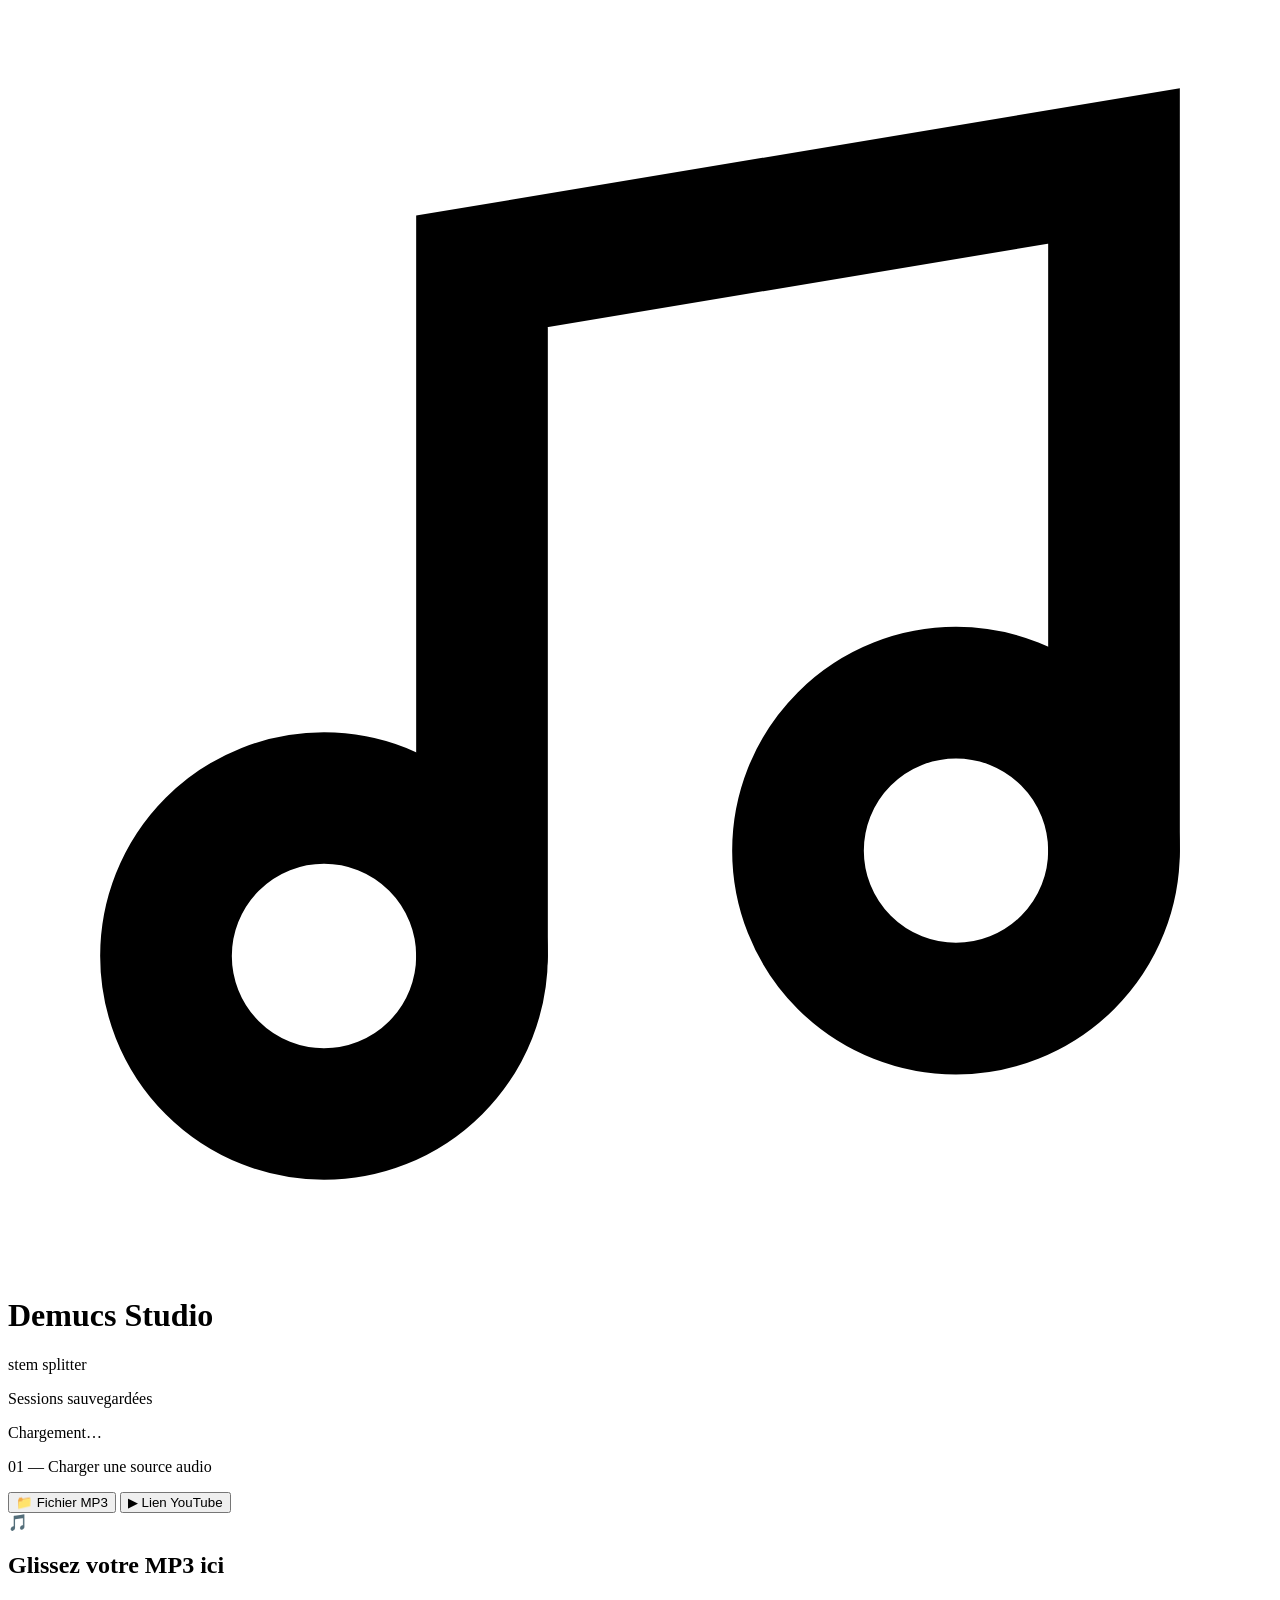
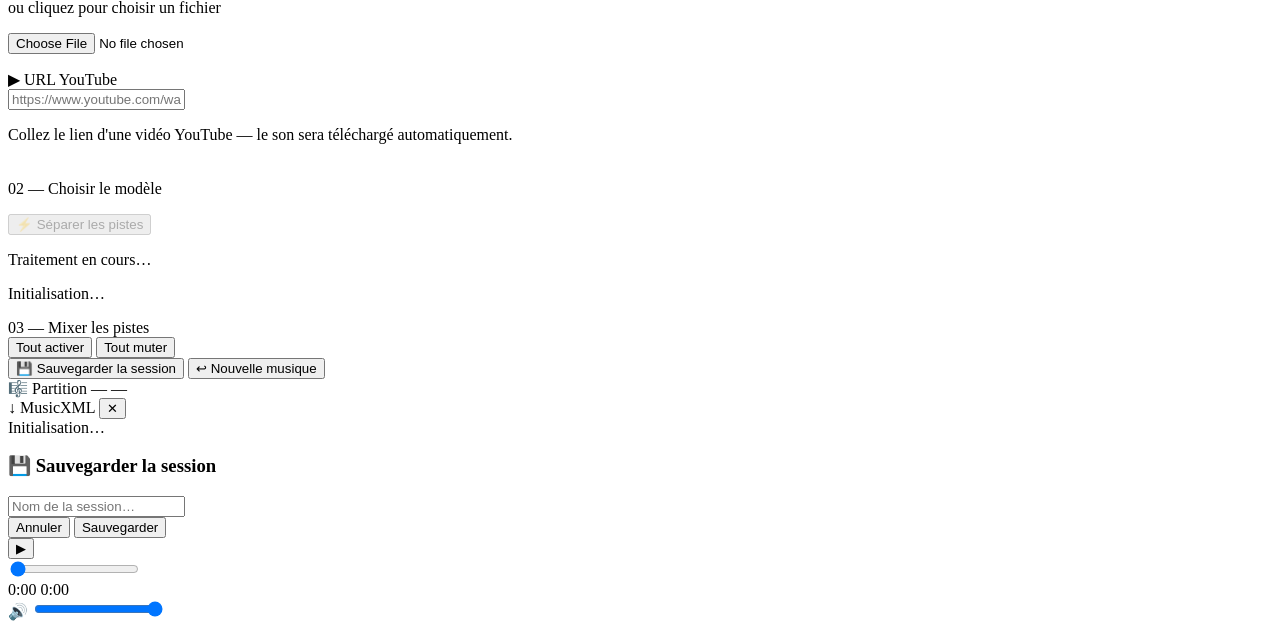
==== music_buddy/front/templates/index.html @ 5021f848 "fix: refactoring folders" ====
<!DOCTYPE html>
<html lang="fr">
<head>
  <meta charset="UTF-8" />
  <meta name="viewport" content="width=device-width, initial-scale=1.0" />
  <title>Music Buddy</title>
  <link rel="preconnect" href="https://fonts.googleapis.com" />
  <link href="https://fonts.googleapis.com/css2?family=Space+Mono:wght@400;700&family=Syne:wght@400;700;800&display=swap" rel="stylesheet" />
  <link rel="stylesheet" href="/static/css/style.css" />
  <!-- Verovio WASM : rendu MusicXML → SVG dans le navigateur -->
  <script src="https://www.verovio.org/javascript/latest/verovio-toolkit-wasm.js" crossorigin="anonymous"></script>
</head>
<body>

<!-- ── Header ──────────────────────────────────────────────────────── -->
<header>
  <div class="logo-mark">
    <svg viewBox="0 0 24 24" fill="none" stroke="#000" stroke-width="2.5" stroke-linecap="round">
      <path d="M9 18V5l12-2v13"/>
      <circle cx="6" cy="18" r="3"/><circle cx="18" cy="16" r="3"/>
    </svg>
  </div>
  <h1>Demucs <span>Studio</span></h1>
  <span class="tag">stem splitter</span>
</header>

<main>

  <!-- 0. Sessions sauvegardées -->
  <div id="sessions-section">
    <p class="section-title">Sessions sauvegardées</p>
    <div class="sessions-list" id="sessions-list">
      <p class="no-sessions">Chargement…</p>
    </div>
  </div>

  <!-- 1. Source audio -->
  <p class="section-title">01 — Charger une source audio</p>

  <div class="source-tabs">
    <button class="source-tab active" data-tab="mp3">📁 Fichier MP3</button>
    <button class="source-tab" data-tab="youtube">▶ Lien YouTube</button>
  </div>

  <div class="source-panel active" id="panel-mp3">
    <div id="drop-zone">
      <span class="drop-icon">🎵</span>
      <h2>Glissez votre MP3 ici</h2>
      <p>ou cliquez pour choisir un fichier</p>
      <input type="file" id="file-input" accept=".mp3" />
    </div>
    <p id="file-name"></p>
  </div>

  <div class="source-panel" id="panel-youtube">
    <div id="yt-input-wrap">
      <div class="yt-label"><span>▶</span> URL YouTube</div>
      <input type="url" id="yt-url" placeholder="https://www.youtube.com/watch?v=…" />
      <p class="yt-hint">Collez le lien d'une vidéo YouTube — le son sera téléchargé automatiquement.</p>
    </div>
  </div>

  <!-- 2. Modèle Demucs -->
  <div id="model-section">
    <p class="section-title" style="margin-top:36px">02 — Choisir le modèle</p>
    <div class="model-grid" id="model-grid"></div>
  </div>

  <!-- 3. Lancer la séparation -->
  <button id="split-btn" disabled>⚡ Séparer les pistes</button>

  <!-- 4. Barre de progression -->
  <div id="progress-section">
    <p class="section-title">Traitement en cours…</p>
    <div class="progress-bar-track">
      <div class="progress-bar-fill" id="progress-fill"></div>
    </div>
    <p class="progress-label" id="progress-label">Initialisation…</p>
  </div>

  <!-- 5. Mixer -->
  <div id="mixer-section">
    <div class="mixer-title-row">
      <p class="section-title" style="margin:0">03 — Mixer les pistes</p>
      <div class="mixer-actions">
        <button id="btn-solo-all">Tout activer</button>
        <button id="btn-mute-all">Tout muter</button>
      </div>
    </div>
    <div class="tracks-grid" id="tracks-grid"></div>
    <div>
      <button id="save-session-btn">💾 Sauvegarder la session</button>
      <button id="new-music-btn">↩ Nouvelle musique</button>
    </div>
  </div>

</main>

<!-- ── Modale : visualiseur de partition ───────────────────────────── -->
<div id="sheet-modal">
  <div class="sheet-modal-header">
    <div class="sheet-modal-title">
      🎼 Partition — <span id="sheet-modal-stem-label">—</span>
    </div>
    <a id="sheet-dl-link" class="sheet-dl-btn" download>↓ MusicXML</a>
    <button class="sheet-close-btn" id="sheet-modal-close">✕</button>
  </div>
  <div class="sheet-modal-body" id="sheet-modal-body">
    <div class="sheet-status-msg" id="sheet-status-msg">Initialisation…</div>
    <div class="sheet-pages" id="sheet-svg-container"></div>
  </div>
</div>

<!-- ── Modale : sauvegarde de session ──────────────────────────────── -->
<div id="save-modal">
  <div class="modal-box">
    <h3>💾 Sauvegarder la session</h3>
    <input type="text" id="session-name-input" placeholder="Nom de la session…" maxlength="80" />
    <div class="modal-btns">
      <button id="modal-cancel">Annuler</button>
      <button id="modal-confirm">Sauvegarder</button>
    </div>
  </div>
</div>

<!-- ── Barre de lecture master (sticky bas de page) ────────────────── -->
<div id="master-bar">
  <button id="master-play">▶</button>
  <div class="seek-wrap">
    <input type="range" id="seek-slider" min="0" max="100" value="0" step="0.1" />
    <div class="time-row">
      <span id="time-current">0:00</span>
      <span id="time-total">0:00</span>
    </div>
  </div>
  <div class="master-vol-wrap">
    <span>🔊</span>
    <input type="range" id="master-vol" min="0" max="1" step="0.01" value="1" />
  </div>
</div>

<!-- ── Toast de notification ───────────────────────────────────────── -->
<div id="toast"></div>

<!-- ── Scripts JS (ordre important : mixer et sheets avant app) ─────── -->
<script src="/static/js/mixer.js"></script>
<script src="/static/js/sheets.js"></script>
<script src="/static/js/sessions.js"></script>
<script src="/static/js/app.js"></script>

</body>
</html>
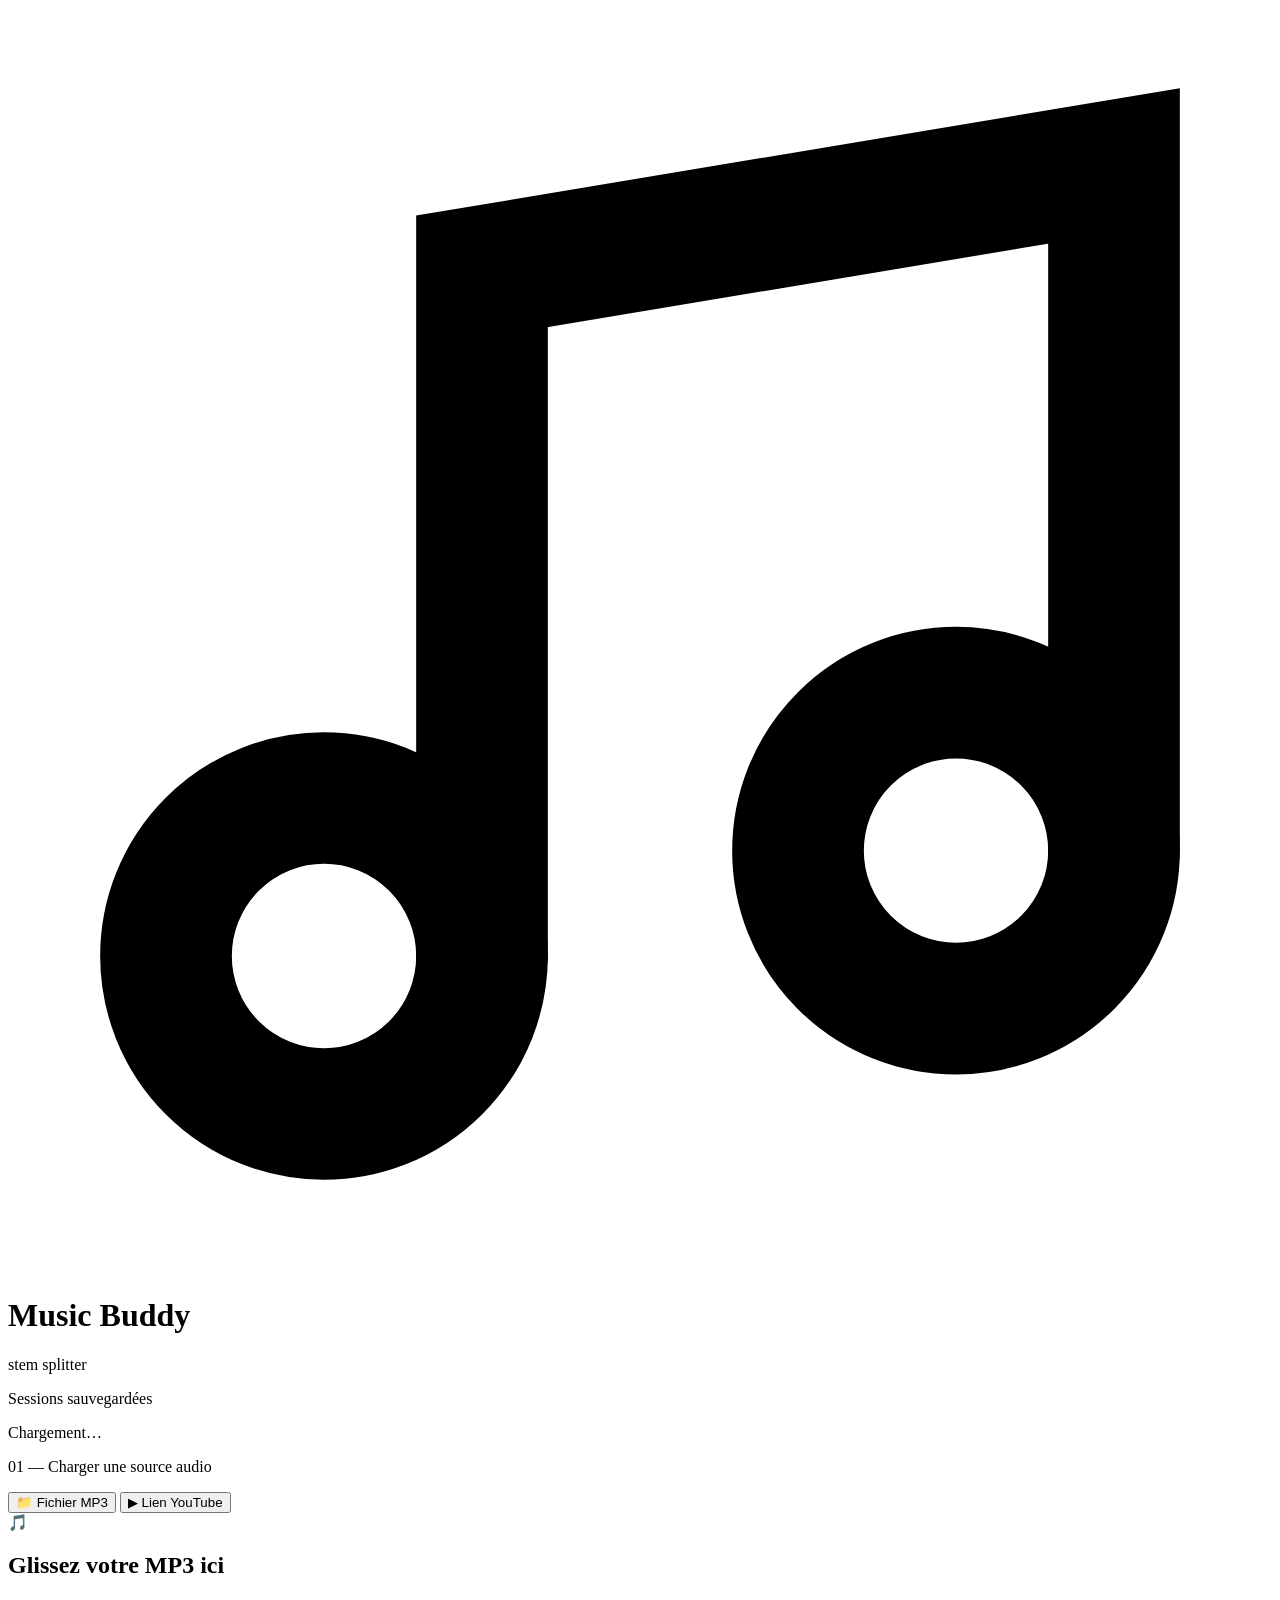
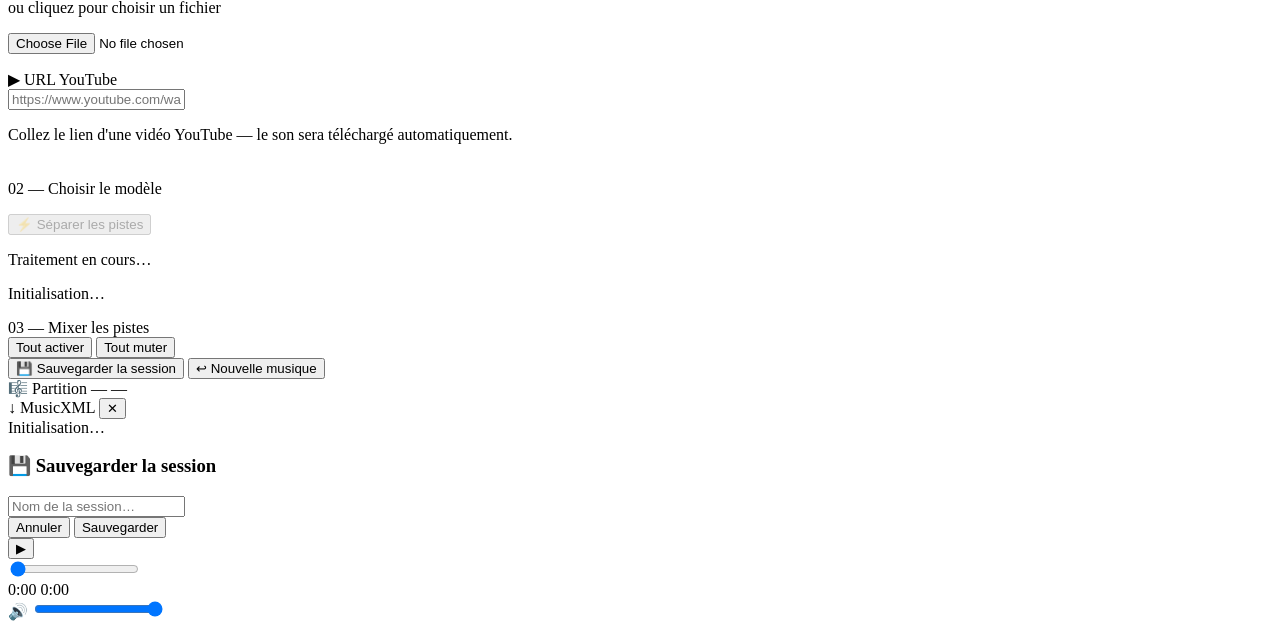
==== commit 3842376d: "feat: progress bar" ====
--- a/music_buddy/front/templates/index.html
+++ b/music_buddy/front/templates/index.html
@@ -20,7 +20,7 @@
       <circle cx="6" cy="18" r="3"/><circle cx="18" cy="16" r="3"/>
     </svg>
   </div>
-  <h1>Demucs <span>Studio</span></h1>
+  <h1>Music <span>Buddy</span></h1>
   <span class="tag">stem splitter</span>
 </header>
 
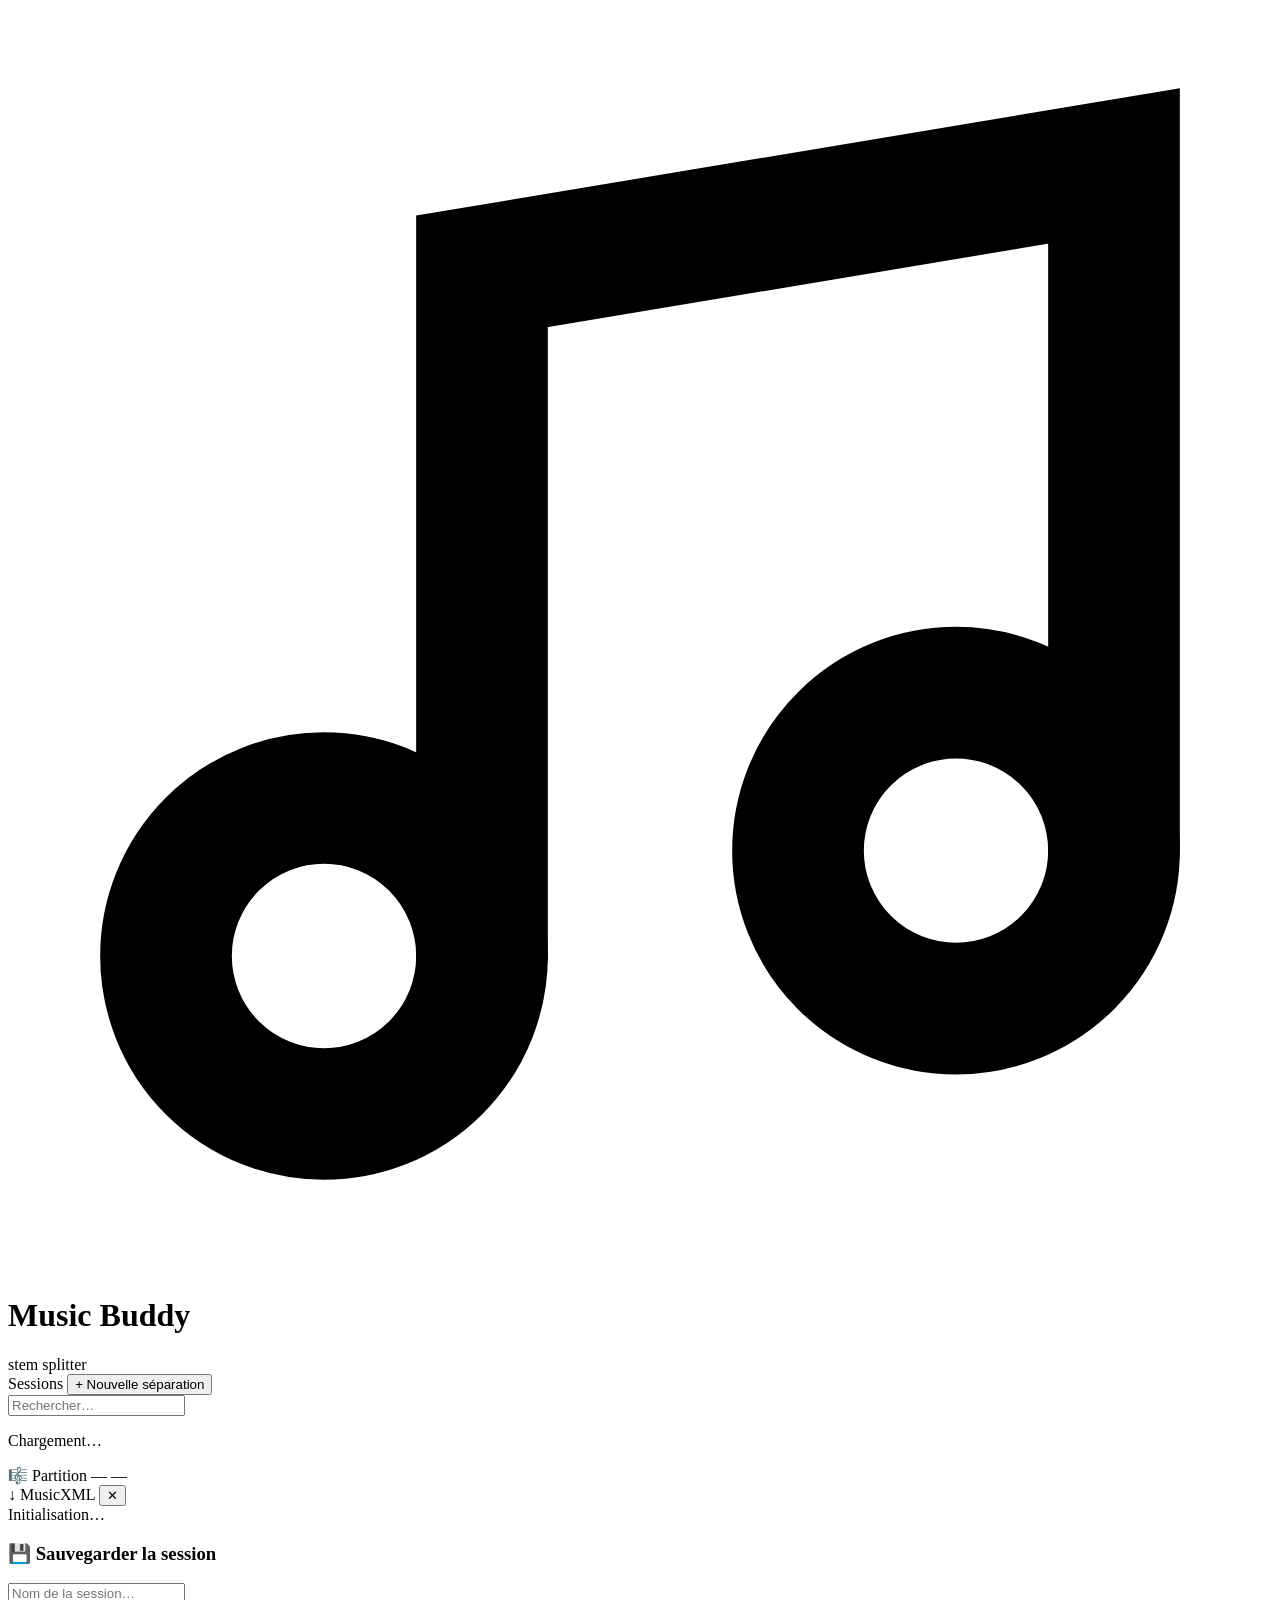
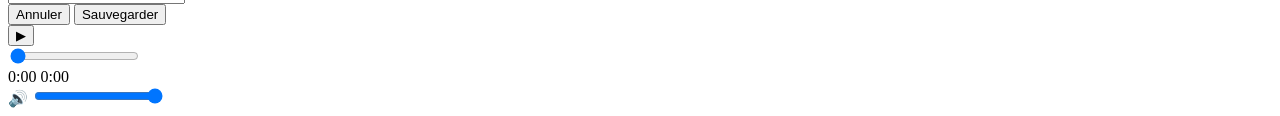
==== commit d668c854: "feat: scroll session" ====
--- a/music_buddy/front/templates/index.html
+++ b/music_buddy/front/templates/index.html
@@ -7,12 +7,10 @@
   <link rel="preconnect" href="https://fonts.googleapis.com" />
   <link href="https://fonts.googleapis.com/css2?family=Space+Mono:wght@400;700&family=Syne:wght@400;700;800&display=swap" rel="stylesheet" />
   <link rel="stylesheet" href="/static/css/style.css" />
-  <!-- Verovio WASM : rendu MusicXML → SVG dans le navigateur -->
   <script src="https://www.verovio.org/javascript/latest/verovio-toolkit-wasm.js" crossorigin="anonymous"></script>
 </head>
 <body>
 
-<!-- ── Header ──────────────────────────────────────────────────────── -->
 <header>
   <div class="logo-mark">
     <svg viewBox="0 0 24 24" fill="none" stroke="#000" stroke-width="2.5" stroke-linecap="round">
@@ -26,82 +24,87 @@
 
 <main>
 
-  <!-- 0. Sessions sauvegardées -->
-  <div id="sessions-section">
-    <p class="section-title">Sessions sauvegardées</p>
-    <div class="sessions-list" id="sessions-list">
+  <!-- ── ZONE 1 : Sessions ──────────────────────────────────────── -->
+  <section class="zone" id="zone-sessions">
+    <div class="zone-title-row">
+      <span class="zone-label">Sessions</span>
+      <button class="btn-new-split" id="btn-show-split">+ Nouvelle séparation</button>
+    </div>
+    <div class="sessions-search-wrap">
+      <input type="text" id="sessions-search" placeholder="Rechercher…" autocomplete="off" />
+    </div>
+    <div class="sessions-rail" id="sessions-list">
       <p class="no-sessions">Chargement…</p>
     </div>
-  </div>
+  </section>
 
-  <!-- 1. Source audio -->
-  <p class="section-title">01 — Charger une source audio</p>
+  <!-- ── ZONE 2 : Nouvelle séparation ──────────────────────────── -->
+  <section class="zone" id="zone-split" style="display:none">
+    <div class="zone-title-row">
+      <span class="zone-label">Nouvelle séparation</span>
+      <button class="btn-icon-close" id="btn-hide-split" title="Fermer">✕</button>
+    </div>
 
-  <div class="source-tabs">
-    <button class="source-tab active" data-tab="mp3">📁 Fichier MP3</button>
-    <button class="source-tab" data-tab="youtube">▶ Lien YouTube</button>
-  </div>
+    <div class="source-tabs">
+      <button class="source-tab active" data-tab="youtube">▶ Lien YouTube</button>
+      <button class="source-tab" data-tab="mp3">📁 Fichier MP3</button>
+    </div>
 
-  <div class="source-panel active" id="panel-mp3">
-    <div id="drop-zone">
-      <span class="drop-icon">🎵</span>
-      <h2>Glissez votre MP3 ici</h2>
-      <p>ou cliquez pour choisir un fichier</p>
-      <input type="file" id="file-input" accept=".mp3" />
+    <div class="source-panel active" id="panel-youtube">
+      <div id="yt-input-wrap">
+        <div class="yt-label"><span>▶</span> URL YouTube</div>
+        <input type="url" id="yt-url" placeholder="https://www.youtube.com/watch?v=…" />
+        <p class="yt-hint">Le son sera téléchargé automatiquement en MP3.</p>
+      </div>
     </div>
-    <p id="file-name"></p>
-  </div>
 
-  <div class="source-panel" id="panel-youtube">
-    <div id="yt-input-wrap">
-      <div class="yt-label"><span>▶</span> URL YouTube</div>
-      <input type="url" id="yt-url" placeholder="https://www.youtube.com/watch?v=…" />
-      <p class="yt-hint">Collez le lien d'une vidéo YouTube — le son sera téléchargé automatiquement.</p>
+    <div class="source-panel" id="panel-mp3">
+      <div id="drop-zone">
+        <span class="drop-icon">🎵</span>
+        <h2>Glissez votre MP3 ici</h2>
+        <p>ou cliquez pour choisir un fichier</p>
+        <input type="file" id="file-input" accept=".mp3" />
+      </div>
+      <p id="file-name"></p>
     </div>
-  </div>
 
-  <!-- 2. Modèle Demucs -->
-  <div id="model-section">
-    <p class="section-title" style="margin-top:36px">02 — Choisir le modèle</p>
-    <div class="model-grid" id="model-grid"></div>
-  </div>
+    <div id="model-section">
+      <p class="section-title" style="margin-top:24px;margin-bottom:12px">Modèle</p>
+      <div class="model-grid" id="model-grid"></div>
+    </div>
 
-  <!-- 3. Lancer la séparation -->
-  <button id="split-btn" disabled>⚡ Séparer les pistes</button>
+    <button id="split-btn" disabled>⚡ Séparer les pistes</button>
 
-  <!-- 4. Barre de progression -->
-  <div id="progress-section">
-    <p class="section-title">Traitement en cours…</p>
-    <div class="progress-bar-track">
-      <div class="progress-bar-fill" id="progress-fill"></div>
+    <div id="progress-section">
+      <div class="progress-bar-track">
+        <div class="progress-bar-fill" id="progress-fill"></div>
+      </div>
+      <p class="progress-label" id="progress-label">Initialisation…</p>
     </div>
-    <p class="progress-label" id="progress-label">Initialisation…</p>
-  </div>
+  </section>
 
-  <!-- 5. Mixer -->
-  <div id="mixer-section">
-    <div class="mixer-title-row">
-      <p class="section-title" style="margin:0">03 — Mixer les pistes</p>
+  <!-- ── ZONE 3 : Pistes ────────────────────────────────────────── -->
+  <section class="zone" id="zone-mixer" style="display:none">
+    <div class="zone-title-row">
+      <span class="zone-label" id="mixer-title">Pistes</span>
       <div class="mixer-actions">
         <button id="btn-solo-all">Tout activer</button>
         <button id="btn-mute-all">Tout muter</button>
       </div>
     </div>
     <div class="tracks-grid" id="tracks-grid"></div>
-    <div>
-      <button id="save-session-btn">💾 Sauvegarder la session</button>
-      <button id="new-music-btn">↩ Nouvelle musique</button>
+    <div class="mixer-footer">
+      <button id="save-session-btn">💾 Sauvegarder</button>
+      <button id="new-music-btn">↩ Réinitialiser</button>
     </div>
-  </div>
+  </section>
 
 </main>
 
-<!-- ── Modale : visualiseur de partition ───────────────────────────── -->
+<!-- Modale partition -->
 <div id="sheet-modal">
   <div class="sheet-modal-header">
-    <div class="sheet-modal-title">
-      🎼 Partition — <span id="sheet-modal-stem-label">—</span>
-    </div>
+    <div class="sheet-modal-title">🎼 Partition — <span id="sheet-modal-stem-label">—</span></div>
     <a id="sheet-dl-link" class="sheet-dl-btn" download>↓ MusicXML</a>
     <button class="sheet-close-btn" id="sheet-modal-close">✕</button>
   </div>
@@ -111,7 +114,7 @@
   </div>
 </div>
 
-<!-- ── Modale : sauvegarde de session ──────────────────────────────── -->
+<!-- Modale sauvegarde -->
 <div id="save-modal">
   <div class="modal-box">
     <h3>💾 Sauvegarder la session</h3>
@@ -123,7 +126,7 @@
   </div>
 </div>
 
-<!-- ── Barre de lecture master (sticky bas de page) ────────────────── -->
+<!-- Master bar -->
 <div id="master-bar">
   <button id="master-play">▶</button>
   <div class="seek-wrap">
@@ -139,10 +142,8 @@
   </div>
 </div>
 
-<!-- ── Toast de notification ───────────────────────────────────────── -->
 <div id="toast"></div>
 
-<!-- ── Scripts JS (ordre important : mixer et sheets avant app) ─────── -->
 <script src="/static/js/mixer.js"></script>
 <script src="/static/js/sheets.js"></script>
 <script src="/static/js/sessions.js"></script>
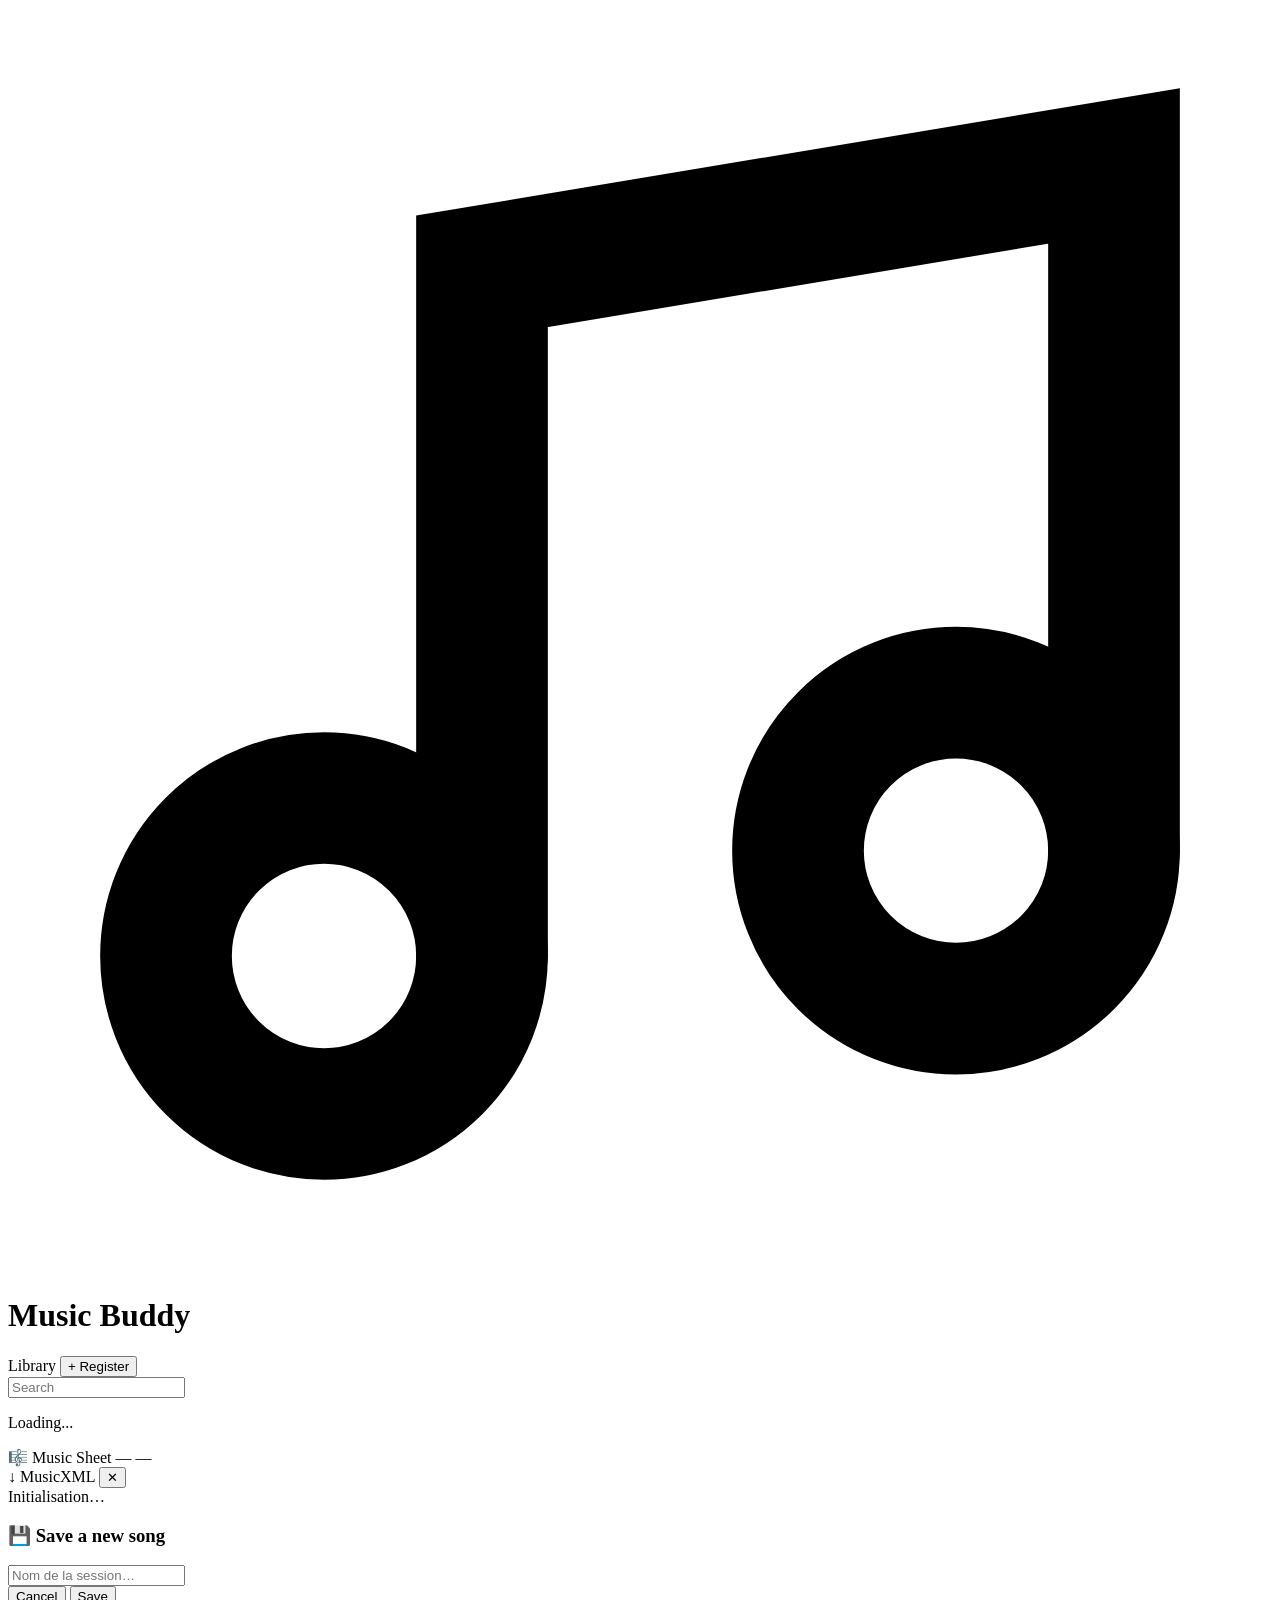
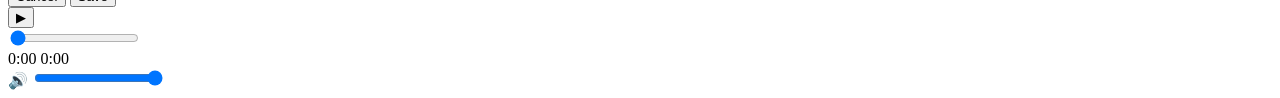
==== commit 49a4518a: "chore: translate front" ====
--- a/music_buddy/front/templates/index.html
+++ b/music_buddy/front/templates/index.html
@@ -19,7 +19,6 @@
     </svg>
   </div>
   <h1>Music <span>Buddy</span></h1>
-  <span class="tag">stem splitter</span>
 </header>
 
 <main>
@@ -27,75 +26,73 @@
   <!-- ── ZONE 1 : Sessions ──────────────────────────────────────── -->
   <section class="zone" id="zone-sessions">
     <div class="zone-title-row">
-      <span class="zone-label">Sessions</span>
-      <button class="btn-new-split" id="btn-show-split">+ Nouvelle séparation</button>
+      <span class="zone-label">Library</span>
+      <button class="btn-new-split" id="btn-show-split">+ Register</button>
     </div>
     <div class="sessions-search-wrap">
-      <input type="text" id="sessions-search" placeholder="Rechercher…" autocomplete="off" />
+      <input type="text" id="sessions-search" placeholder="Search" autocomplete="off" />
     </div>
     <div class="sessions-rail" id="sessions-list">
-      <p class="no-sessions">Chargement…</p>
+      <p class="no-sessions">Loading...</p>
     </div>
   </section>
 
   <!-- ── ZONE 2 : Nouvelle séparation ──────────────────────────── -->
   <section class="zone" id="zone-split" style="display:none">
     <div class="zone-title-row">
-      <span class="zone-label">Nouvelle séparation</span>
+      <span class="zone-label">New song</span>
       <button class="btn-icon-close" id="btn-hide-split" title="Fermer">✕</button>
     </div>
 
     <div class="source-tabs">
-      <button class="source-tab active" data-tab="youtube">▶ Lien YouTube</button>
-      <button class="source-tab" data-tab="mp3">📁 Fichier MP3</button>
+      <button class="source-tab active" data-tab="youtube">▶ YouTube Link</button>
+      <button class="source-tab" data-tab="mp3">📁 MP3 file</button>
     </div>
 
     <div class="source-panel active" id="panel-youtube">
       <div id="yt-input-wrap">
-        <div class="yt-label"><span>▶</span> URL YouTube</div>
+        <div class="yt-label"><span>▶</span>YouTube URL</div>
         <input type="url" id="yt-url" placeholder="https://www.youtube.com/watch?v=…" />
-        <p class="yt-hint">Le son sera téléchargé automatiquement en MP3.</p>
       </div>
     </div>
 
     <div class="source-panel" id="panel-mp3">
       <div id="drop-zone">
         <span class="drop-icon">🎵</span>
-        <h2>Glissez votre MP3 ici</h2>
-        <p>ou cliquez pour choisir un fichier</p>
+        <h2>Drag and drop your file here</h2>
         <input type="file" id="file-input" accept=".mp3" />
       </div>
       <p id="file-name"></p>
     </div>
 
     <div id="model-section">
-      <p class="section-title" style="margin-top:24px;margin-bottom:12px">Modèle</p>
+      <p class="section-title" style="margin-top:24px;margin-bottom:12px">AI Models</p>
       <div class="model-grid" id="model-grid"></div>
     </div>
 
-    <button id="split-btn" disabled>⚡ Séparer les pistes</button>
+    <button id="split-btn" disabled>⚡ Start</button>
 
     <div id="progress-section">
       <div class="progress-bar-track">
         <div class="progress-bar-fill" id="progress-fill"></div>
       </div>
-      <p class="progress-label" id="progress-label">Initialisation…</p>
+      <p class="progress-label" id="progress-label">Starting...</p>
     </div>
   </section>
 
   <!-- ── ZONE 3 : Pistes ────────────────────────────────────────── -->
   <section class="zone" id="zone-mixer" style="display:none">
     <div class="zone-title-row">
-      <span class="zone-label" id="mixer-title">Pistes</span>
+      <span class="zone-label" id="mixer-title">Tracks</span>
       <div class="mixer-actions">
-        <button id="btn-solo-all">Tout activer</button>
-        <button id="btn-mute-all">Tout muter</button>
+        <button id="btn-solo-all">Activate all</button>
+        <button id="btn-mute-all">Mute all</button>
       </div>
     </div>
     <div class="tracks-grid" id="tracks-grid"></div>
     <div class="mixer-footer">
-      <button id="save-session-btn">💾 Sauvegarder</button>
-      <button id="new-music-btn">↩ Réinitialiser</button>
+      <button id="save-session-btn">💾 Save</button>
+      <button id="new-music-btn">↩ Cancel</button>
     </div>
   </section>
 
@@ -104,7 +101,7 @@
 <!-- Modale partition -->
 <div id="sheet-modal">
   <div class="sheet-modal-header">
-    <div class="sheet-modal-title">🎼 Partition — <span id="sheet-modal-stem-label">—</span></div>
+    <div class="sheet-modal-title">🎼 Music Sheet — <span id="sheet-modal-stem-label">—</span></div>
     <a id="sheet-dl-link" class="sheet-dl-btn" download>↓ MusicXML</a>
     <button class="sheet-close-btn" id="sheet-modal-close">✕</button>
   </div>
@@ -117,11 +114,11 @@
 <!-- Modale sauvegarde -->
 <div id="save-modal">
   <div class="modal-box">
-    <h3>💾 Sauvegarder la session</h3>
+    <h3>💾 Save a new song</h3>
     <input type="text" id="session-name-input" placeholder="Nom de la session…" maxlength="80" />
     <div class="modal-btns">
-      <button id="modal-cancel">Annuler</button>
-      <button id="modal-confirm">Sauvegarder</button>
+      <button id="modal-cancel">Cancel</button>
+      <button id="modal-confirm">Save</button>
     </div>
   </div>
 </div>
